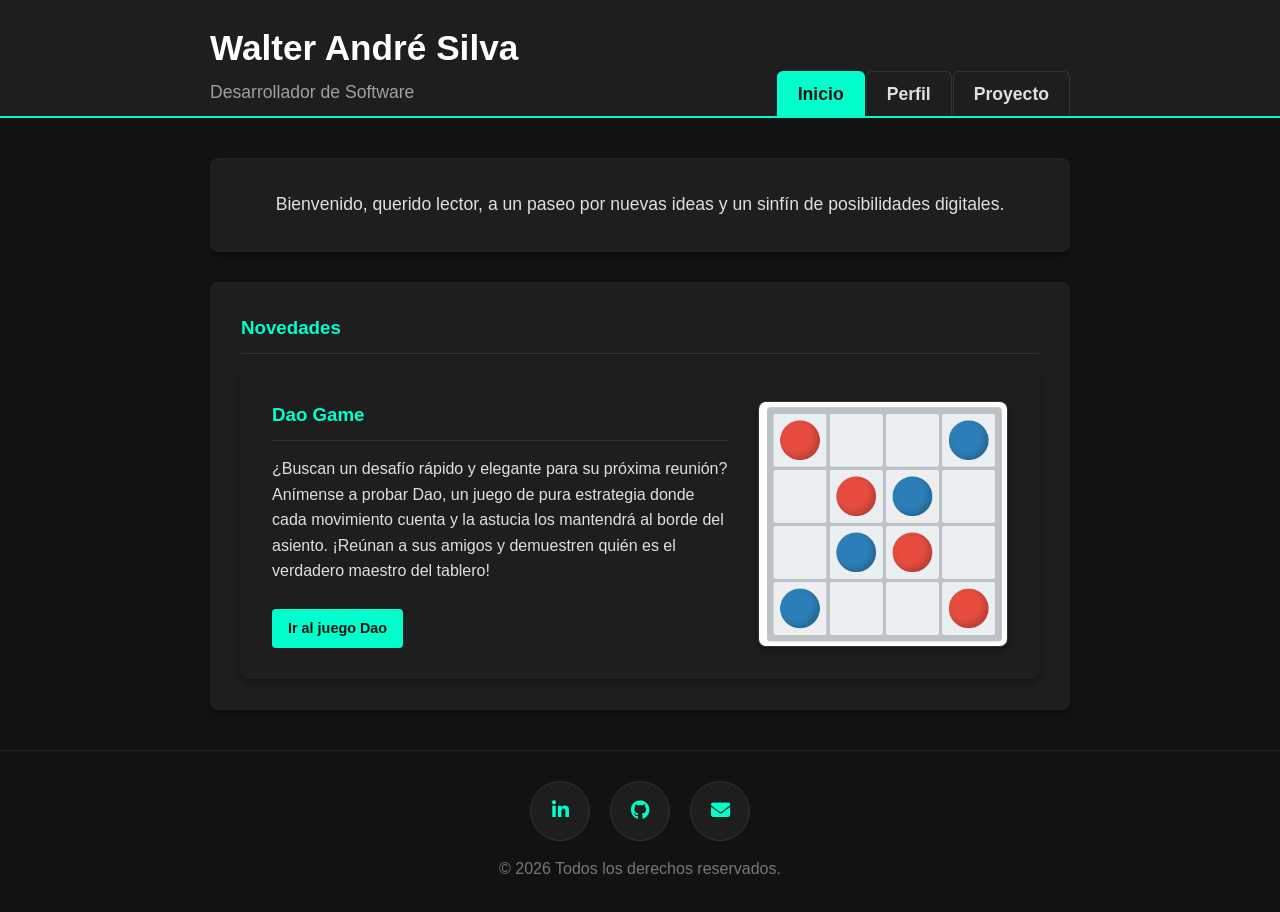
==== index.html @ 610d8b01 "quite pestaña de habilidades y agregue imagenes" ====
<!DOCTYPE html>
<html lang="es">
<head>
    <meta charset="UTF-8">
    <meta name="viewport" content="width=device-width, initial-scale=1.0">
    <title>Walter Andre Silva</title>
    <link rel="stylesheet" href="https://cdnjs.cloudflare.com/ajax/libs/font-awesome/6.4.0/css/all.min.css">
    <link rel="stylesheet" href="style.css">
</head>
<body>
   <header class="top-header">
        <div class="container header-container">
            <div class="header-brand">
                <h1>Walter André Silva</h1>
                <h2>Desarrollador de Software</h2>
            </div>
            <nav class="navbar">
                <ul class="nav-links">
                    <li><a href="#" data-target="inicio" class="nav-btn active">Inicio</a></li>
                    <li><a href="#" data-target="perfil" class="nav-btn">Perfil</a></li>
                    <li><a href="#" data-target="proyectos" class="nav-btn">Proyecto</a></li>
                </ul>
            </nav>
        </div>
    </header>

    <main class="container" id="main-content">
        <section id="inicio" class="section content-section active-section">
            <div class="intro-proyectos caja-interna">
                <p>
                    Bienvenido, querido lector, a un paseo por nuevas ideas y un sinfín de posibilidades digitales.
                </p>
            </div>
            <div class="caja-interna">
                <h3>Novedades</h3>
                <div class="caja-interna dao-game-layout">
                    <div class="dao-game-text">
                        <h3>Dao Game</h3>
                        <p>
                        ¿Buscan un desafío rápido y elegante para su próxima reunión? Anímense a probar Dao, un juego de pura estrategia donde cada movimiento cuenta y la astucia los mantendrá al borde del asiento. ¡Reúnan a sus amigos y demuestren quién es el verdadero maestro del tablero!
                        </p>
                        <a href="dao/dao.html" target="_blank" class="btn-project">Ir al juego Dao</a>
                    </div>
                    <img src="dao/image/dao.png" alt="Tablero del juego Dao" class="img-juego">
                </div>
            </div>
        </section>

        <section id="perfil" class="section content-section hidden-section">
            <div class="intro-proyectos caja-interna">
                <p>
                    Breve resumen de mi perfil profesional y trayectoria académica en el ámbito tecnológico.
                </p>
            </div>
            <div class="caja-interna sobre-mi-layout">
                <div >
                    <h3>Sobre Mí</h3>
                    <p>
                        Desde muy joven, me ha apasionado construir y crear objetos a partir de estructuras existentes. Al descubrir el mundo de la computación, comprendí que podía llevar esta vocación a otro nivel; el desarrollo de software se convirtió en un interés profundo al cual he dedicado incontables horas. Mi naturaleza autodidacta y mi inclinación por la resolución de problemas han sido los pilares de mi formación. En la actual era de la información, el avance de la inteligencia artificial potencia aún más mi capacidad para innovar y crear soluciones.
                    </p>
                </div>
                <img src="images/perfil.jpg" alt="Foto perfil" class="img-perfil">
            </div>
            <div class="caja-interna">
                <h3>Estudios Universitarios</h3>
                <p>
                   Obtuve el título de Analista en Computación en la Facultad de Matemática, Astronomía, Física y Computación (FaMAF-UNC), donde actualmente me encuentro cursando el tramo final de la Licenciatura en Ciencias de la Computación. Durante mi formación, seleccioné las materias optativas de Computación Paralela y Redes Neuronales, áreas que considero fundamentales en el panorama actual de la informática.
                </p>
            </div>
            <div class="caja-interna cursos-text">
                <h3>Cursos</h3>
                <p>
                    Previo al inicio de mi formación universitaria, realicé cursos de Java en Udemy y clases de inglés en OM Personal. Durante mi carrera, asistí a charlas sobre Software Libre y Ciberseguridad. Aunque sigo perfeccionando mi nivel de inglés con práctica constante, actualmente continúo mi formación técnica a través de cursos en Google Skills.
                </p>
                <a href="https://www.credly.com/users/walter-andre-silva/badges/credly" target="_blank" rel="noopener noreferrer" class="btn-project">Ir al Credly</a>
            </div>
            <div class="caja-interna">
                <h3>Certificados</h3>
                <div class="carrusel-certificados" id="contenedor-carrusel">
                    <div class="carrusel-track" id="track-certificados">
                        <img src="images/om.jpg" alt="Certificado 1" class="cert-img">
                        <img src="images/java.jpg" alt="Certificado 2" class="cert-img">
                        <img src="images/ia.png" alt="Certificado 3" class="cert-img">
                    </div>
                </div>
            </div>
        </section>

       <section id="proyectos" class="section content-section hidden-section">
            <div class="intro-proyectos caja-interna">
                <p>
                    En esta sección agrego algunos proyectos que he desarrollado con el paso del tiempo. Muchos los realicé solo con el propósito de aprender alguna tecnología en particular o algún lenguaje de programación. Los invito a que los utilicen y los difundan si les parecen útiles.
                </p>
            </div>
            <div class="contenedor-proyectos caja-interna">
                <h3>Proyectos Destacados</h3>
                <div class="projects-grid">
                    <div class="project-card">
                        <div class="project-header">
                            <h4>Proyecto Final de Graduación</h4>
                            <span class="project-tech">C / OpenGL / Linux</span>
                        </div>
                        <p class="project-description">
                            Visualizador de RAM en tiempo real para el análisis y comprensión de la gestión de páginas de memoria.
                        </p>
                        <div class="project-actions">
                            <a href="https://github.com/WalterAndreSilva/Visualizar_Memoria_Fisica" target="_blank" class="btn-project">
                                <i class="fa-brands fa-github"></i> Ver Código
                            </a>
                        </div>
                    </div>

                    <div class="project-card">
                        <div class="project-header">
                            <h4>Animación en Raspberry Pi</h4>
                            <span class="project-tech">Assembly</span>
                        </div>
                        <p class="project-description">
                           Esta aplicación fue desarrollada para la cátedra de Organización del Computador (FaMAF-UNC). El objetivo principal del proyecto fue simular un entorno 3D mediante la manipulación de colores en una textura 2D.
                        </p>
                        <div class="project-actions">
                            <a href="https://github.com/WalterAndreSilva/Animacion_en_RaspberryPi" target="_blank" class="btn-project">
                                <i class="fa-brands fa-github"></i> Ver Código
                            </a>
                        </div>
                    </div>

                    <div class="project-card">
                        <div class="project-header">
                            <h4>Atrapa a los Ladrones</h4>
                            <span class="project-tech">Godot</span>
                        </div>
                        <p class="project-description">
                            Juego desarrollado durante la pandemia para aprender a usar Godot, una herramienta de desarrollo de videojuegos.
                        </p>
                        <div class="project-actions">
                            <a href="https://github.com/WalterAndreSilva/Atrapa_a_los_Ladrones" target="_blank" class="btn-project">
                                <i class="fa-brands fa-github"></i> Ver Código
                            </a>
                        </div>
                    </div>
                </div>
            </div>
            <div class="caja-interna">
                <h3>Lenguajes de programación utilizados</h3>
                <div class="enum-container">
                    <span class="enum-badge">C</span>
                    <span class="enum-badge">Haskel</span>
                    <span class="enum-badge">Python</span>
                    <span class="enum-badge">Assembly</span>
                    <span class="enum-badge">GDScript</span>
                    <span class="enum-badge">HTML</span>
                    <span class="enum-badge">CSS</span>
                    <span class="enum-badge">JavaScript </span>
                    <span class="enum-badge">Bash</span>
                    <span class="enum-badge">Fish</span>
                </div>
            </div>
             <div class="caja-interna">
                <h3>Tecnologías aplicadas</h3>
                <div class="enum-container">
                    <span class="enum-badge">Godot</span>
                    <span class="enum-badge">MySQL</span>
                    <span class="enum-badge">OpenGL</span>
                    <span class="enum-badge">Linux Systems</span>
                </div>
            </div>
        </section>
    </main>

    <footer>
        <div class="container footer-content">
            <div class="footer-social">
                <a href="https://www.linkedin.com/in/walter-andre-silva" target="_blank" class="icon-btn" title="LinkedIn"><i class="fa-brands fa-linkedin-in"></i></a>
                <a href="https://github.com/WalterAndreSilva" target="_blank" class="icon-btn" title="GitHub"><i class="fa-brands fa-github"></i></a>
                <a href="mailto:walter.andre.silva.1991@gmail.com" class="icon-btn" title="Contacto vía Email"><i class="fa-solid fa-envelope"></i></a>
            </div>
            <p>&copy; 2026 Todos los derechos reservados.</p>
        </div>
    </footer>

    <div id="modal-imagen" class="modal">
        <span class="cerrar-modal">&times;</span>
        <img class="modal-contenido" id="img-ampliada">
    </div>
    <script src="script.js"></script>
</body>
</html>
---- style.css ----
/* Variables y reseteo básico */
:root {
    --bg-color: #121212;
    --text-color: #e0e0e0;
    --accent-color: #00ffcc;
    --card-bg: #1e1e1e;
}

* {
    margin: 0;
    padding: 0;
    box-sizing: border-box;
    font-family: 'Segoe UI', Tahoma, Geneva, Verdana, sans-serif;
}

.hidden-section {
    display: none;
}

.active-section {
    display: block;
    animation: fadeIn 0.4s ease-in-out;
}

/* Transición suave al cambiar de pestaña */
@keyframes fadeIn {
    from {
        opacity: 0;
        transform: translateY(10px);
    }
    to {
        opacity: 1;
        transform: translateY(0);
    }
}

body {
    background-color: var(--bg-color);
    color: var(--text-color);
    line-height: 1.6;
    overflow-y: scroll;
}

.container {
    max-width: 900px;
    margin: 0 auto;
    padding: 0 20px;
}

/* CABECERA */

.top-header {
    background-color: var(--card-bg);
    border-bottom: 2px solid var(--accent-color);
    position: sticky;
    top: 0;
    z-index: 1000;
    padding-top: 20px;
}

.header-container {
    display: flex;
    justify-content: space-between;
    align-items: flex-end;
}

.header-brand {
    padding-bottom: 10px;
}

.header-brand h1 {
    font-size: 2.2rem;
    color: #ffffff;
    margin-bottom: 2px;
}

.header-brand h2 {
    font-weight: 300;
    font-size: 1.1rem;
    color: #a0a0a0;
}

.navbar {
    background-color: transparent;
}

.nav-links {
    display: flex;
    list-style: none;
    padding: 0;
    margin: 0;
}

.nav-links li {
    margin-left: 1px;
}

.nav-links li a {
    display: block;
    text-decoration: none;
    color: var(--text-color);
    font-size: 1.1rem;
    font-weight: bold;
    padding: 8px 20px;
    background-color: var(--card-bg);
    border: 1px solid #333;
    border-bottom: none;
    border-radius: 6px 6px 0 0; /* Esquinas superiores redondeadas */
    transition: background-color 0.3s ease, color 0.3s ease, border-color 0.3s ease;
}

.nav-links li a:hover,
.nav-links li a.active {
    background-color: var(--accent-color);
    color: var(--bg-color);
    border-color: var(--accent-color);
}

/* RESPONSIVO (Para pantallas pequeñas) */
@media (max-width: 768px) {
    .header-container {
        flex-direction: column;
        align-items: center;
    }

    .header-brand {
        text-align: center;
        padding-bottom: 15px;
    }

    .nav-links li a {
        padding: 8px 12px;
        font-size: 0.9rem;
    }
}

/* MAIN */

.section {
    background-color: transparent;
    margin: 40px 0;
    padding: 0;
    box-shadow: none;
}
.section h3 {
    margin-bottom: 15px;
    color: var(--accent-color);
    border-bottom: 1px solid #333;
    padding-bottom: 10px;
}

/* SECCION PERFIL*/

.sobre-mi-layout {
    display: flex;
    align-items: center; /* Centra los elementos verticalmente */
    justify-content: space-between;
    gap: 30px; /* Espacio entre el texto y la imagen */
}

.img-perfil {
    max-width: 200px;
    width: 100%;
    border-radius: 10px;
    border: 1px solid #333;
    box-shadow: 0 4px 6px rgba(0, 0, 0, 0.3);
}

.cursos-text p {
    margin-bottom: 25px;
}

/* CAJA DE PROYECTOS */

.projects-grid {
    display: grid;
    grid-template-columns: repeat(auto-fit, minmax(280px, 1fr));
    gap: 20px;
    margin-top: 20px;
}

.project-card {
    background-color: #2a2a2a;
    border: 1px solid #333;
    border-radius: 6px;
    padding: 20px;
    display: flex;
    flex-direction: column;
    justify-content: space-between;
    transition: transform 0.2s ease, border-color 0.2s;
}

/* CAJAS INTERNAS */

.caja-interna {
    background-color: var(--card-bg);
    margin-bottom: 30px;
    padding: 30px;
    border-radius: 8px;
    box-shadow: 0 4px 6px rgba(0, 0, 0, 0.3);
    border: 1px solid #222;
}

.caja-interna:last-child {
    margin-bottom: 0;
}

.intro-proyectos p {
    color: #e0e0e0;
    font-size: 1.1rem;
    line-height: 1.8;
    text-align: center;
}

/* Efecto hover sutil para la tarjeta */
.project-card:hover {
    transform: translateY(-4px);
    border-color: var(--accent-color);
}

.project-header {
    display: flex;
    flex-direction: column;
    gap: 5px;
    margin-bottom: 12px;
}

.project-header h4 {
    color: #ffffff;
    font-size: 1.2rem;
}

.project-tech {
    align-self: flex-start;
    font-size: 0.75rem;
    background-color: rgba(0, 255, 204, 0.1);
    color: var(--accent-color);
    padding: 2px 8px;
    border-radius: 12px;
    font-weight: bold;
    text-transform: uppercase;
}

.project-description {
    font-size: 0.95rem;
    color: #b3b3b3;
    line-height: 1.5;
    margin-bottom: 20px;
}

/* Botón interno de la tarjeta */
.btn-project {
    display: inline-flex;
    align-items: center;
    gap: 8px;
    text-decoration: none;
    color: var(--bg-color);
    background-color: var(--accent-color);
    padding: 8px 16px;
    border-radius: 4px;
    font-size: 0.9rem;
    font-weight: bold;
    transition: background-color 0.2s;
}

.btn-project:hover {
    background-color: #00ccaa;
}

/* enumeracion dentro de los contenedores */
.enum-container {
    display: flex;
    flex-wrap: wrap;
    gap: 10px;
}

.enum-badge {
    background-color: #2a2a2a;
    color: var(--accent-color);
    padding: 5px 15px;
    border-radius: 20px;
    border: 1px solid #444;
    font-size: 0.9rem;
}

/* FOOTER Y REDES SOCIALES */

footer {
    text-align: center;
    padding: 30px 0;
    color: #777;
    margin-top: 40px;
    border-top: 1px solid #222;
}

.footer-content {
    display: flex;
    flex-direction: column;
    align-items: center;
    gap: 15px;
}

.footer-social {
    display: flex;
    justify-content: center;
    gap: 20px;
}

.icon-btn {
    display: inline-flex;
    justify-content: center;
    align-items: center;
    width: 60px;
    height: 60px;
    border-radius: 50%;
    background-color: var(--card-bg);
    color: var(--accent-color);
    border: 1px solid #333;
    font-size: 1.2rem;
    text-decoration: none;
    transition: transform 0.2s ease-in-out, background-color 0.2s, color 0.2s;
}

.icon-btn:hover {
    transform: scale(1.15);
    background-color: var(--accent-color);
    color: var(--bg-color);
    box-shadow: 0 0 10px rgba(0, 255, 204, 0.4);
}

/* DISEÑO PARA CONTEINER DE DAO GAME */

.dao-game-layout {
    display: flex;
    align-items: center;
    justify-content: space-between;
    gap: 30px;
}

.dao-game-text {
    flex: 1;
    display: flex;
    flex-direction: column;
    align-items: flex-start;
}

.dao-game-text h3 {
    width: 100%;
}

.dao-game-text p {
    margin-bottom: 25px;
}

.img-juego {
    max-width: 250px;
    width: 100%;
    border-radius: 8px;
    border: 1px solid #333;
    box-shadow: 0 4px 6px rgba(0, 0, 0, 0.3);
}

@media (max-width: 768px) {
    .dao-game-layout {
        flex-direction: column;
        text-align: center;
    }

    .dao-game-text {
        align-items: center;
    }
}

/* CARRUSEL INFINITO */

.carrusel-certificados {
    width: 100%;
    height: 280px;
    overflow: hidden;
    position: relative;
    background-color: #1a1a1a;
    border-radius: 8px;
    border: 1px solid #333;
    display: flex;
    justify-content: center;
    align-items: center;
}

.carrusel-track {
    width: 100%;
    height: 100%;
    position: relative;
    display: flex;
    justify-content: center;
    align-items: center;
}

.cert-img {
    position: absolute;
    height: 150px;
    width: auto;
    border-radius: 6px;
    box-shadow: 0 4px 15px rgba(0, 0, 0, 0.6);
    cursor: pointer;
    transition: transform 0.5s ease-in-out, opacity 0.5s ease-in-out, filter 0.5s ease-in-out;
}

/* --- ESTADOS DEL CARRUSEL --- */

.cert-img.activa {
    opacity: 1;
    transform: translateX(0) scale(1.3);
    z-index: 3;
    border: 2px solid var(--accent-color);
    filter: brightness(1);
    box-shadow: 0 0 20px rgba(0, 255, 204, 0.3);
}

.cert-img.prev {
    opacity: 0.6;
    transform: translateX(-120%) scale(0.9);
    z-index: 2;
    filter: grayscale(70%) brightness(0.6);
}

.cert-img.next {
    opacity: 0.6;
    transform: translateX(120%) scale(0.9);
    z-index: 2;
    filter: grayscale(70%) brightness(0.6);
}

.cert-img.oculta {
    opacity: 0;
    transform: translateX(0) scale(0.5);
    z-index: 1;
    pointer-events: none;
}

/* AJUSTES PARA TELÉFONOS MÓVILES */
@media (max-width: 768px) {
    .carrusel-certificados { height: 200px; }
    .cert-img { height: 100px; }
    .cert-img.prev { transform: translateX(-100%) scale(0.9); }
    .cert-img.next { transform: translateX(100%) scale(0.9); }
}

/* ESTILOS DEL MODAL PARA IMÁGENES */

.modal {
    display: flex;
    justify-content: center;
    align-items: center;
    position: fixed;
    z-index: 9999;
    left: 0;
    top: 0;
    width: 100%;
    height: 100%;
    background-color: rgba(0, 0, 0, 0.85); /* Fondo negro transparente */
    opacity: 0;
    visibility: hidden;
    transition: opacity 0.3s ease, visibility 0.3s ease;
}

.modal.mostrar {
    opacity: 1;
    visibility: visible;
}

.modal-contenido {
    max-width: 90vw;
    max-height: 90vh;
    object-fit: contain;
    border-radius: 8px;
    box-shadow: 0 4px 25px rgba(0, 0, 0, 0.8);
    transform: scale(0.8);
    transition: transform 0.3s ease;
}

.modal.mostrar .modal-contenido {
    transform: scale(1);
}

/* Botón para cerrar (la "X") */
.cerrar-modal {
    position: absolute;
    top: 20px;
    right: 40px;
    color: #e0e0e0;
    font-size: 45px;
    font-weight: bold;
    cursor: pointer;
    transition: color 0.2s ease, transform 0.2s ease;
}

.cerrar-modal:hover,
.cerrar-modal:focus {
    color: var(--accent-color);
    text-decoration: none;
    transform: scale(1.1);
}
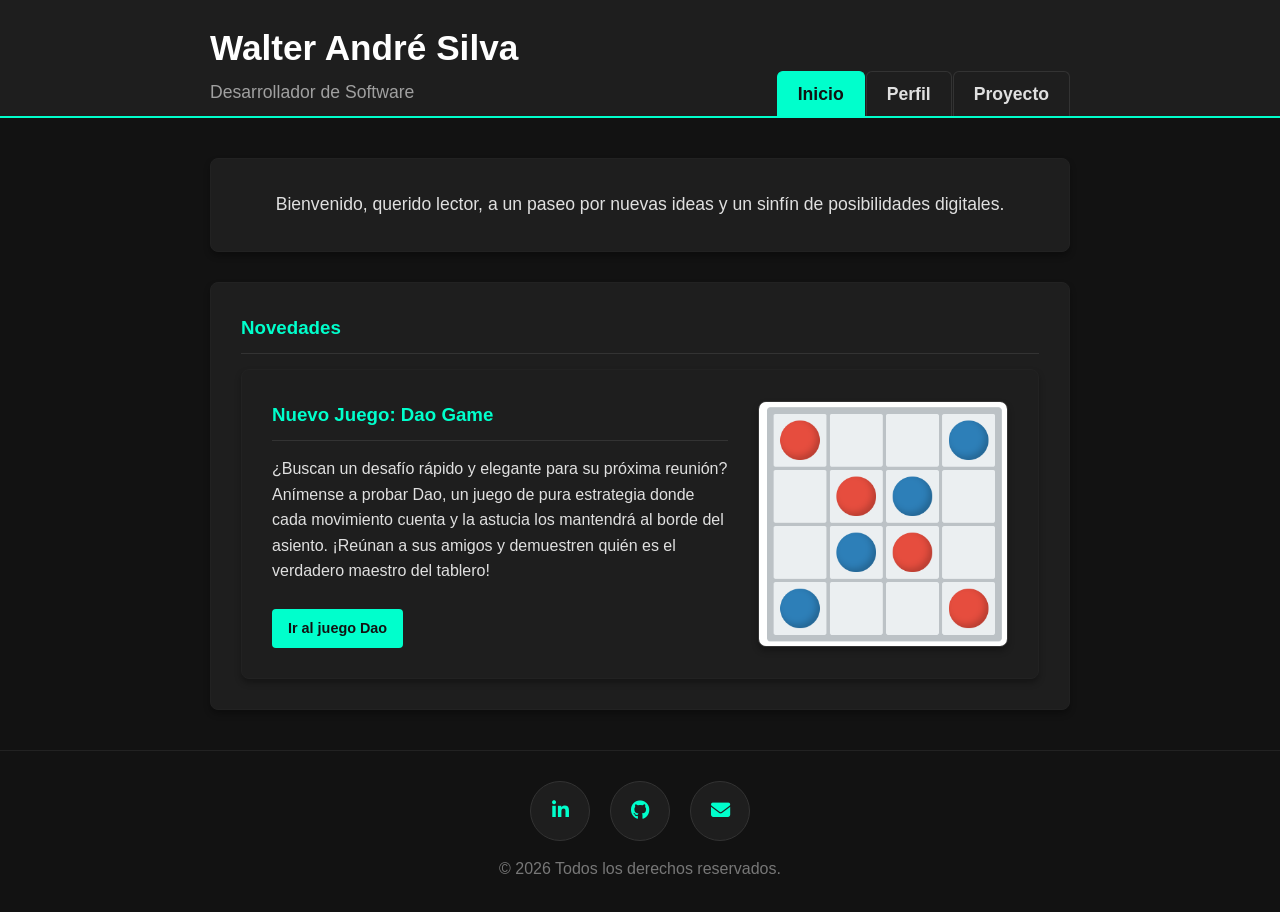
==== commit 0446c9ed: "the game primera prueba" ====
--- a/index.html
+++ b/index.html
@@ -6,6 +6,7 @@
     <title>Walter Andre Silva</title>
     <link rel="stylesheet" href="https://cdnjs.cloudflare.com/ajax/libs/font-awesome/6.4.0/css/all.min.css">
     <link rel="stylesheet" href="style.css">
+    <link rel="icon" type="image/png" href="images/icon.png">
 </head>
 <body>
    <header class="top-header">
@@ -35,7 +36,7 @@
                 <h3>Novedades</h3>
                 <div class="caja-interna dao-game-layout">
                     <div class="dao-game-text">
-                        <h3>Dao Game</h3>
+                        <h3>Nuevo Juego: Dao Game</h3>
                         <p>
                         ¿Buscan un desafío rápido y elegante para su próxima reunión? Anímense a probar Dao, un juego de pura estrategia donde cada movimiento cuenta y la astucia los mantendrá al borde del asiento. ¡Reúnan a sus amigos y demuestren quién es el verdadero maestro del tablero!
                         </p>
@@ -72,6 +73,7 @@
                 <p>
                     Previo al inicio de mi formación universitaria, realicé cursos de Java en Udemy y clases de inglés en OM Personal. Durante mi carrera, asistí a charlas sobre Software Libre y Ciberseguridad. Aunque sigo perfeccionando mi nivel de inglés con práctica constante, actualmente continúo mi formación técnica a través de cursos en Google Skills.
                 </p>
+                <a href="https://www.skills.google/public_profiles/792da10d-24cf-4315-ae18-90ff57844279" target="_blank" rel="noopener noreferrer" class="btn-project">Ir al Google Skills</a>
                 <a href="https://www.credly.com/users/walter-andre-silva/badges/credly" target="_blank" rel="noopener noreferrer" class="btn-project">Ir al Credly</a>
             </div>
             <div class="caja-interna">
--- a/style.css
+++ b/style.css
@@ -116,24 +116,6 @@
     border-color: var(--accent-color);
 }
 
-/* RESPONSIVO (Para pantallas pequeñas) */
-@media (max-width: 768px) {
-    .header-container {
-        flex-direction: column;
-        align-items: center;
-    }
-
-    .header-brand {
-        text-align: center;
-        padding-bottom: 15px;
-    }
-
-    .nav-links li a {
-        padding: 8px 12px;
-        font-size: 0.9rem;
-    }
-}
-
 /* MAIN */
 
 .section {
@@ -360,17 +342,6 @@
     box-shadow: 0 4px 6px rgba(0, 0, 0, 0.3);
 }
 
-@media (max-width: 768px) {
-    .dao-game-layout {
-        flex-direction: column;
-        text-align: center;
-    }
-
-    .dao-game-text {
-        align-items: center;
-    }
-}
-
 /* CARRUSEL INFINITO */
 
 .carrusel-certificados {
@@ -437,8 +408,35 @@
     pointer-events: none;
 }
 
-/* AJUSTES PARA TELÉFONOS MÓVILES */
+/* RESPONSIVO (Para pantallas pequeñas) */
 @media (max-width: 768px) {
+    .header-container {
+        flex-direction: column;
+        align-items: center;
+    }
+    .header-brand {
+        text-align: center;
+        padding-bottom: 15px;
+    }
+    .nav-links li a {
+        padding: 8px 12px;
+        font-size: 0.9rem;
+    }
+    .sobre-mi-layout {
+        flex-direction: column;
+        text-align: center;
+    }
+    .img-perfil {
+        margin-top: 15px;
+    }
+    .dao-game-layout {
+        flex-direction: column;
+        text-align: center;
+    }
+    .dao-game-text {
+        align-items: center;
+    }
+    /*carrusel*/
     .carrusel-certificados { height: 200px; }
     .cert-img { height: 100px; }
     .cert-img.prev { transform: translateX(-100%) scale(0.9); }
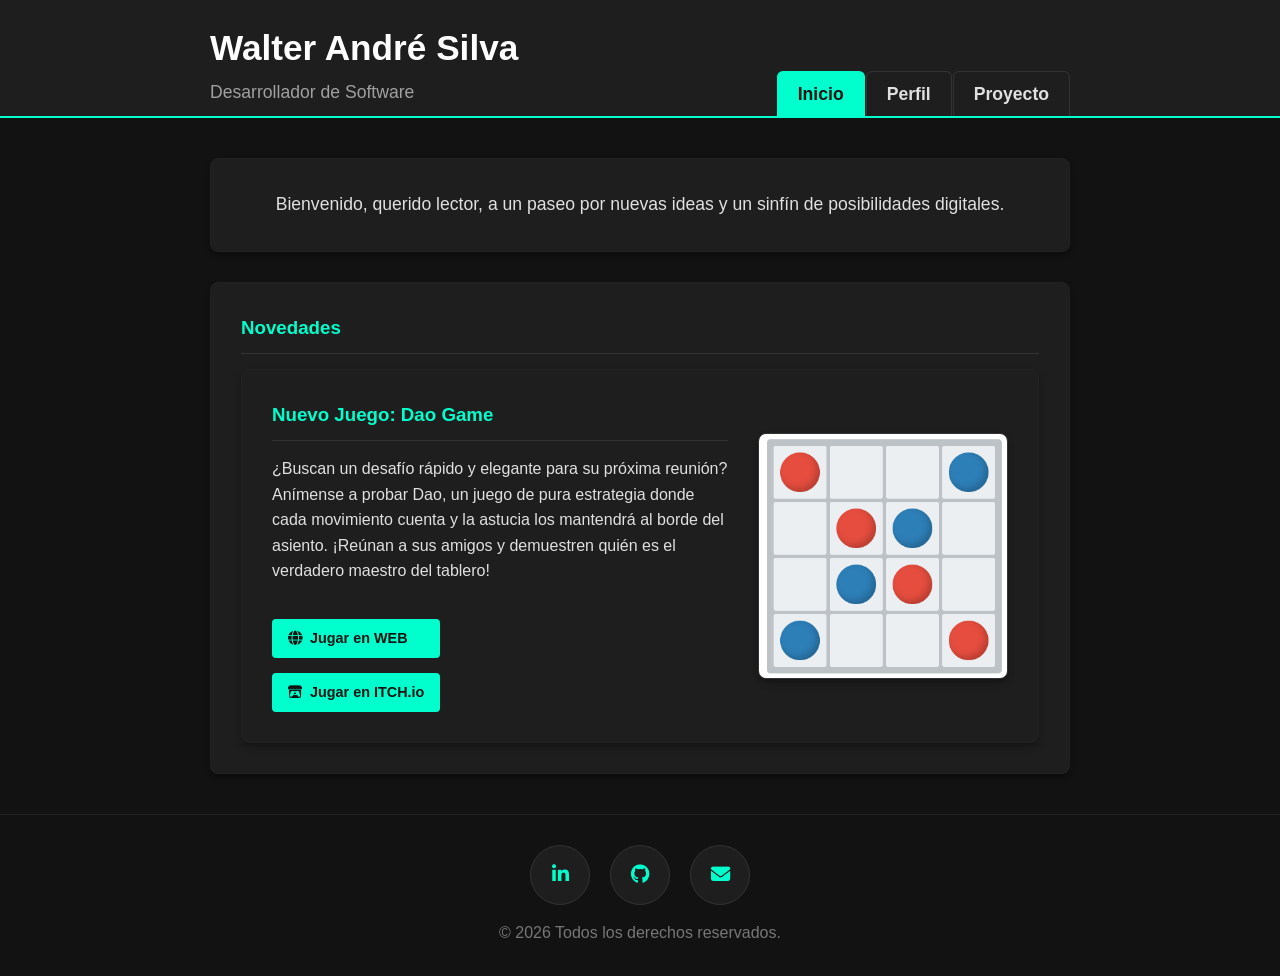
==== commit 6e55d9d0: "dao en itch" ====
--- a/index.html
+++ b/index.html
@@ -40,7 +40,14 @@
                         <p>
                         ¿Buscan un desafío rápido y elegante para su próxima reunión? Anímense a probar Dao, un juego de pura estrategia donde cada movimiento cuenta y la astucia los mantendrá al borde del asiento. ¡Reúnan a sus amigos y demuestren quién es el verdadero maestro del tablero!
                         </p>
-                        <a href="dao/dao.html" target="_blank" class="btn-project">Ir al juego Dao</a>
+                        <div class="dao-game-buttons">
+                            <a href="dao/dao.html" target="_blank" class="btn-project">
+                                <i class="fa-solid fa-globe"></i> Jugar en WEB
+                            </a>
+                            <a href="https://andresi45.itch.io/dao-game" target="_blank" class="btn-project">
+                                <i class="fa-brands fa-itch-io"></i> Jugar en ITCH.io
+                            </a>
+                        </div>
                     </div>
                     <img src="dao/image/dao.png" alt="Tablero del juego Dao" class="img-juego">
                 </div>
--- a/style.css
+++ b/style.css
@@ -334,6 +334,14 @@
     margin-bottom: 25px;
 }
 
+.dao-game-buttons {
+    display: flex;
+    flex-direction: column;
+    gap: 15px; /* Espacio entre los botones */
+    margin-top: 10px; /* Separación respecto al texto superior */
+    width: fit-content; /* Para que el botón no ocupe todo el ancho si no es necesario */
+}
+
 .img-juego {
     max-width: 250px;
     width: 100%;
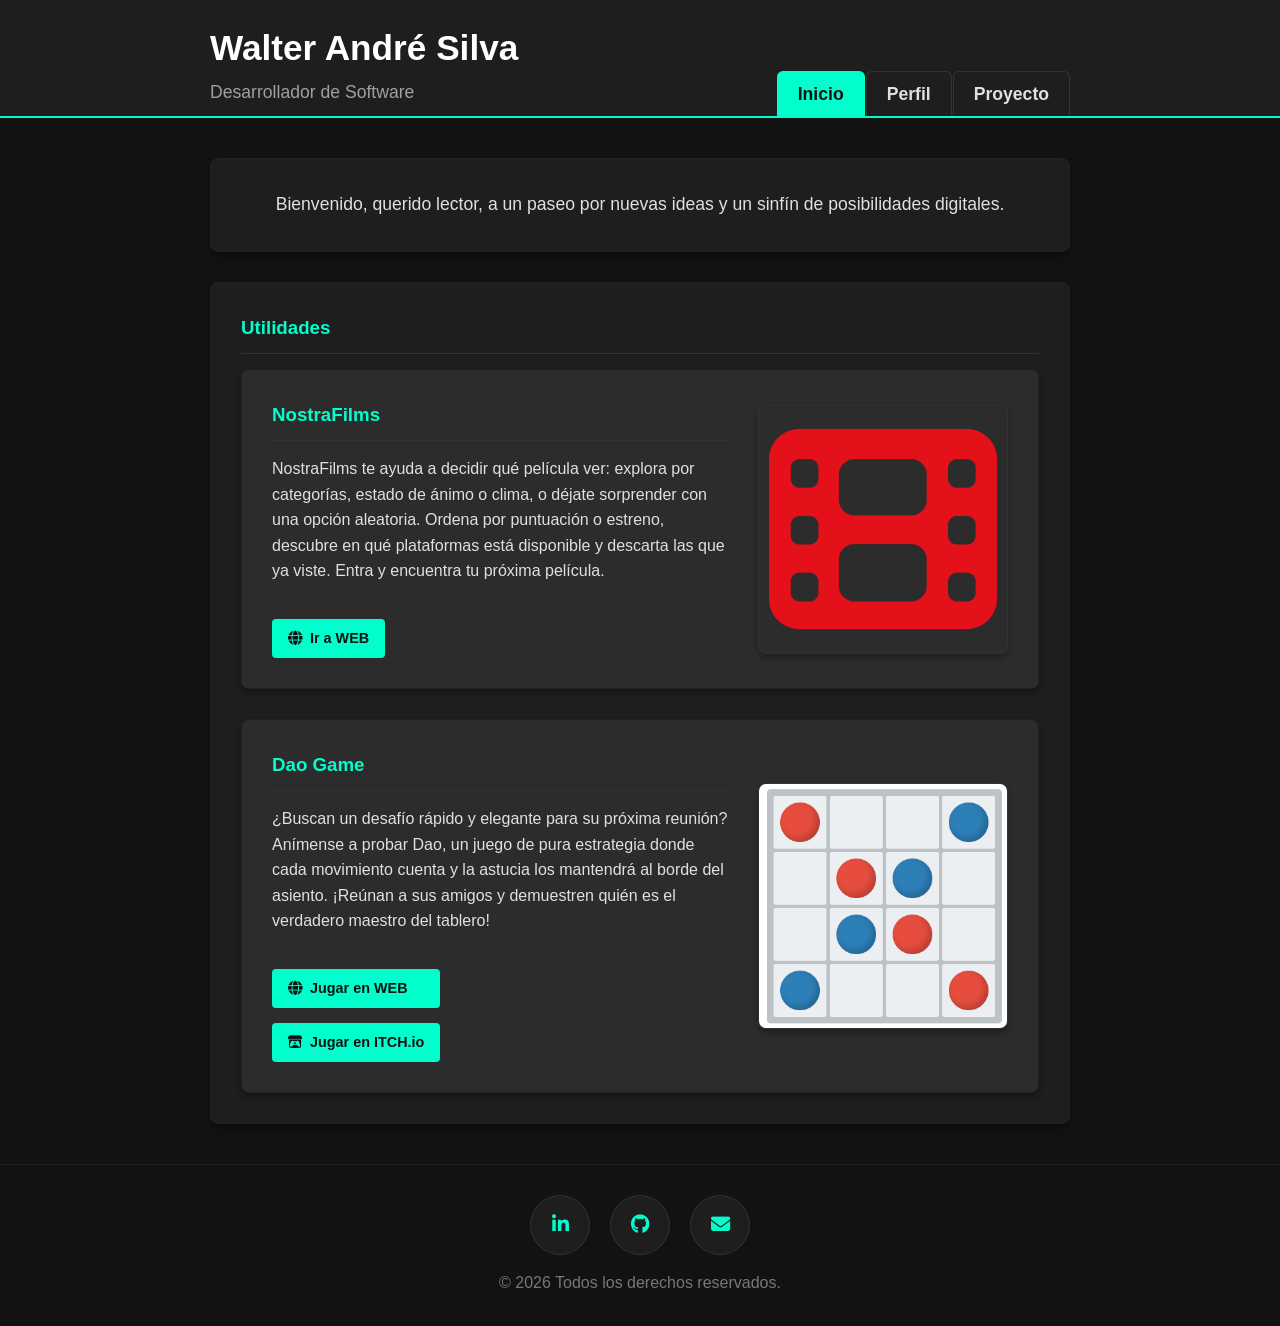
==== commit ea261e9e: "nostrafilms" ====
--- a/index.html
+++ b/index.html
@@ -33,10 +33,24 @@
                 </p>
             </div>
             <div class="caja-interna">
-                <h3>Novedades</h3>
-                <div class="caja-interna dao-game-layout">
+                <h3>Utilidades</h3>
+                  <div class="caja-interna-ini dao-game-layout">
                     <div class="dao-game-text">
-                        <h3>Nuevo Juego: Dao Game</h3>
+                        <h3>NostraFilms</h3>
+                        <p>
+                        NostraFilms te ayuda a decidir qué película ver: explora por categorías, estado de ánimo o clima, o déjate sorprender con una opción aleatoria. Ordena por puntuación o estreno, descubre en qué plataformas está disponible y descarta las que ya viste. Entra y encuentra tu próxima película.
+                        </p>
+                        <div class="dao-game-buttons">
+                            <a href="NostraFilms/nostrafilms.html" target="_blank" class="btn-project">
+                                <i class="fa-solid fa-globe"></i> Ir a WEB
+                            </a>
+                        </div>
+                    </div>
+                    <img src="NostraFilms/image/nostrafilms.png" alt="Tablero del juego Dao" class="img-juego">
+                </div>
+                <div class="caja-interna-ini dao-game-layout">
+                    <div class="dao-game-text">
+                        <h3>Dao Game</h3>
                         <p>
                         ¿Buscan un desafío rápido y elegante para su próxima reunión? Anímense a probar Dao, un juego de pura estrategia donde cada movimiento cuenta y la astucia los mantendrá al borde del asiento. ¡Reúnan a sus amigos y demuestren quién es el verdadero maestro del tablero!
                         </p>
@@ -84,12 +98,20 @@
                 <a href="https://www.credly.com/users/walter-andre-silva/badges/credly" target="_blank" rel="noopener noreferrer" class="btn-project">Ir al Credly</a>
             </div>
             <div class="caja-interna">
+                <h3>Participación y Comunidad</h3>
+                <p>
+                   Participé como voluntario en la Latin America High Performance Computing Conference (CARLA 2026), un espacio que me brindó la oportunidad de presenciar charlas y paneles de primer nivel sobre HPC e IA.
+                </p>
+            </div>
+            <div class="caja-interna">
                 <h3>Certificados</h3>
                 <div class="carrusel-certificados" id="contenedor-carrusel">
                     <div class="carrusel-track" id="track-certificados">
                         <img src="images/om.jpg" alt="Certificado 1" class="cert-img">
                         <img src="images/java.jpg" alt="Certificado 2" class="cert-img">
                         <img src="images/ia.png" alt="Certificado 3" class="cert-img">
+                        <img src="images/intro_ia.png" alt="Certificado 4" class="cert-img">
+                        <img src="images/certificado_Carla_Walter_Andre_Silva.png" alt="Certificado 5" class="cert-img">
                     </div>
                 </div>
             </div>
--- a/style.css
+++ b/style.css
@@ -187,6 +187,20 @@
     margin-bottom: 0;
 }
 
+.caja-interna-ini {
+    background-color: #2c2c2c;
+    margin-bottom: 30px;
+    padding: 30px;
+    border-radius: 8px;
+    box-shadow: 0 4px 6px rgba(0, 0, 0, 0.3);
+    border: 1px solid #222;
+}
+
+.caja-interna-ini:last-child {
+    margin-bottom: 0;
+}
+
+
 .intro-proyectos p {
     color: #e0e0e0;
     font-size: 1.1rem;
